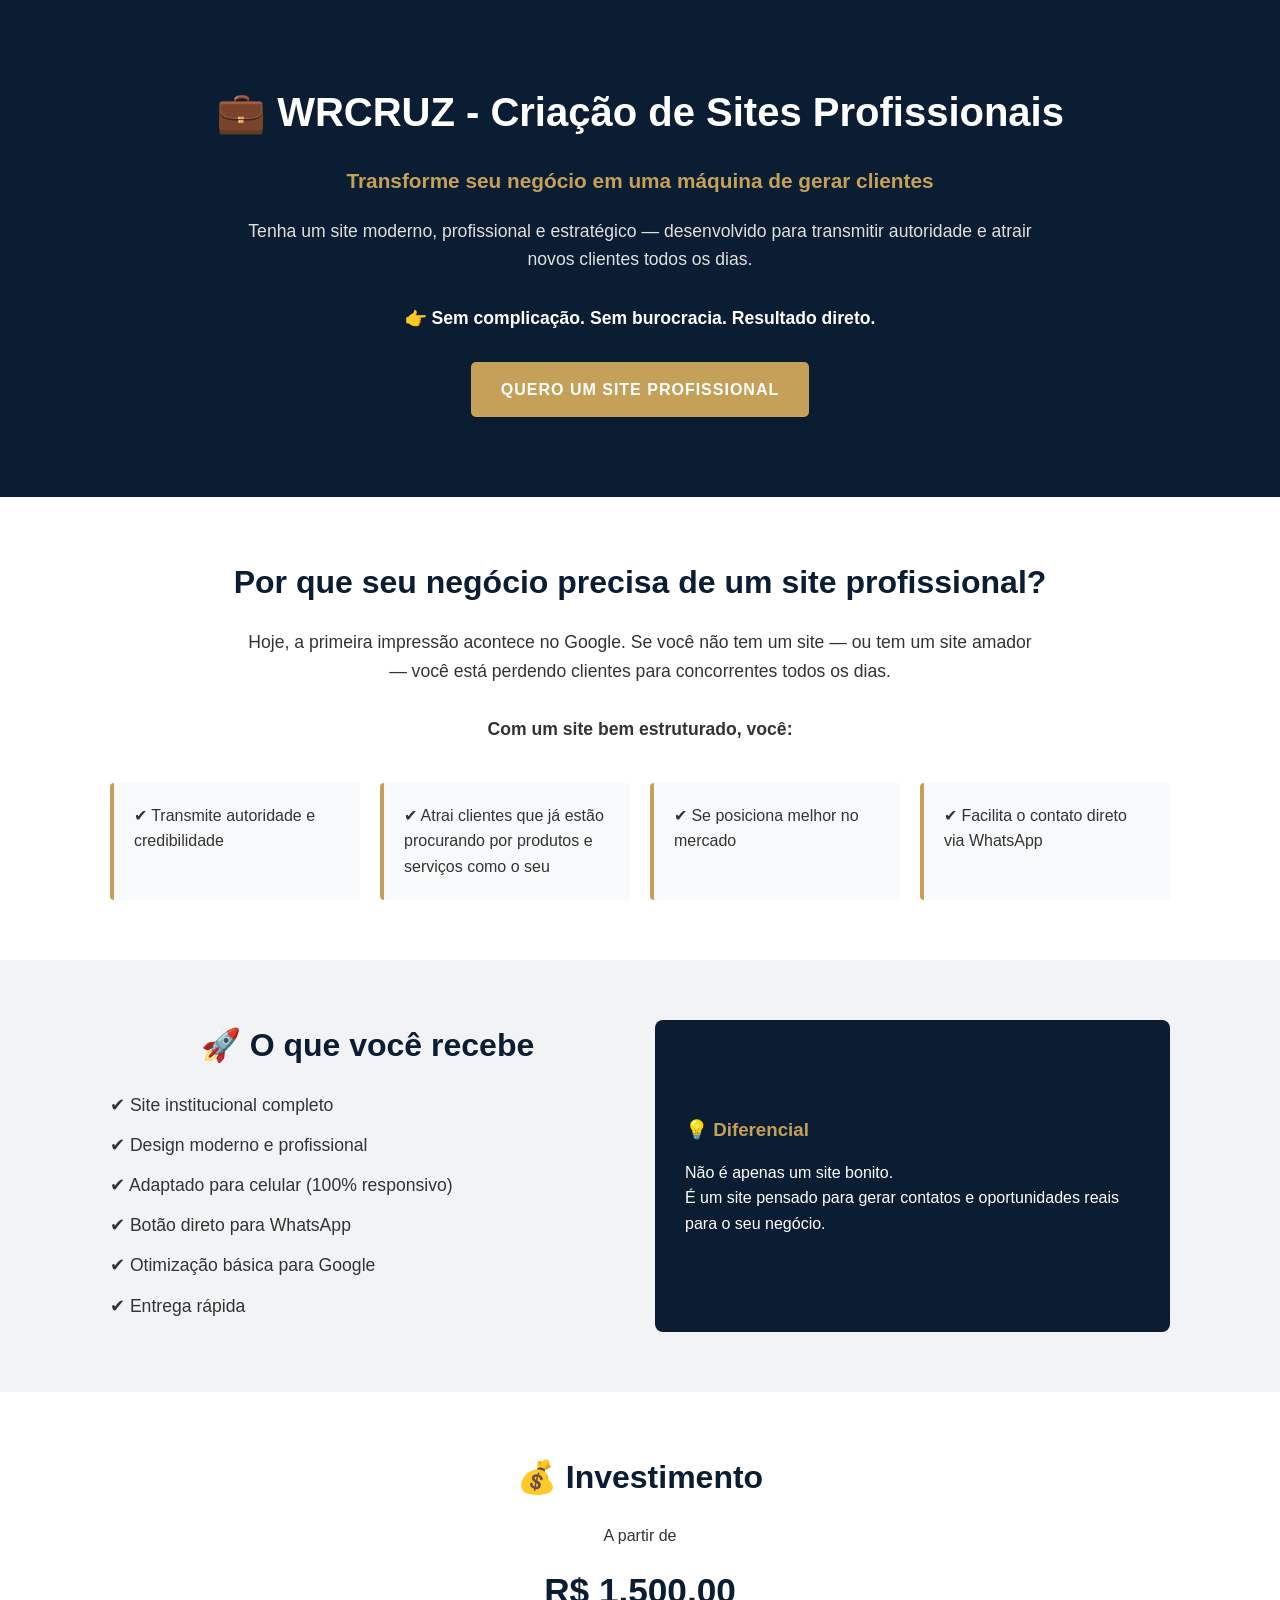
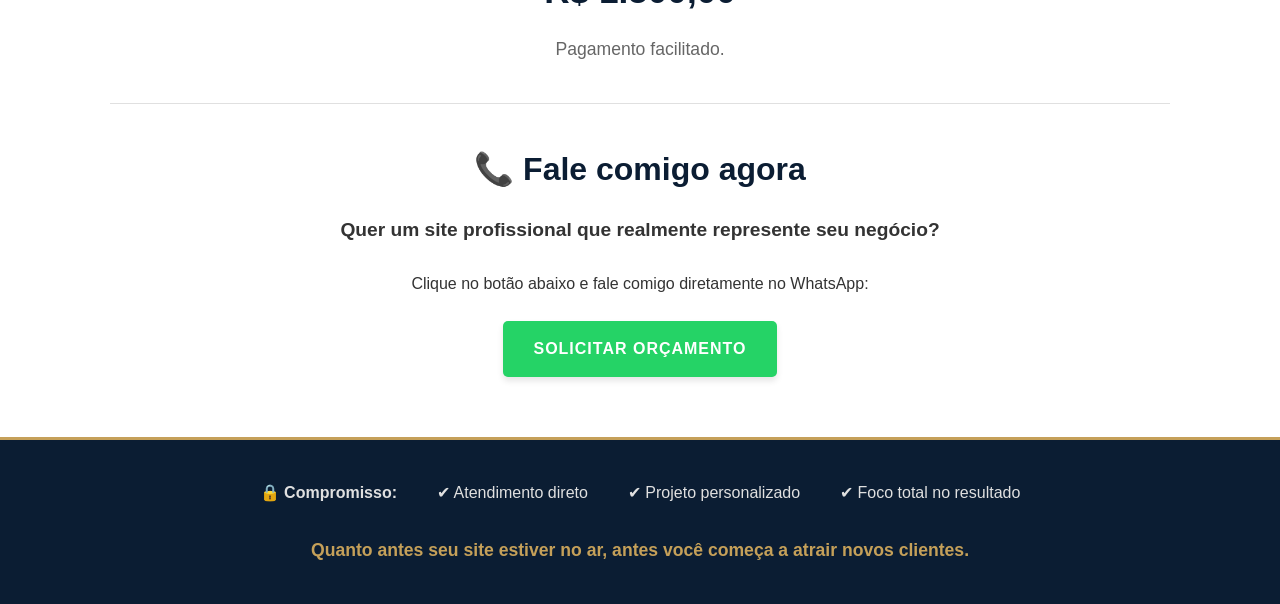
==== index.html @ fa752a33 "primeira versão da landing page" ====
<!DOCTYPE html>
<html lang="pt-BR">
<head>
    <meta charset="UTF-8">
    <meta name="viewport" content="width=device-width, initial-scale=1.0">
    <title>Criação de Sites Profissionais para Advogados</title>
    <link rel="stylesheet" href="estilo.css">
</head>
<body>

    <header class="hero">
        <div class="container">
            <h1>💼 WRCRUZ - Criação de Sites Profissionais</h1>
            <p class="subtitle">Transforme seu negócio em uma máquina de gerar clientes</p>
            <p>Tenha um site moderno, profissional e estratégico — desenvolvido para transmitir autoridade e atrair novos clientes todos os dias.</p>
            <p class="highlight">👉 Sem complicação. Sem burocracia. Resultado direto.</p>
            <a href="#contato" class="btn">Quero um site profissional</a>
        </div>
    </header>

    <section class="por-que">
        <div class="container">
            <h2>Por que seu negócio precisa de um site profissional?</h2>
            <p>Hoje, a primeira impressão acontece no Google. Se você não tem um site — ou tem um site amador — você está perdendo clientes para concorrentes todos os dias.</p>
            
            <p><strong>Com um site bem estruturado, você:</strong></p>
            
            <div class="grid-beneficios">
                <div class="card-beneficio">✔ Transmite autoridade e credibilidade</div>
                <div class="card-beneficio">✔ Atrai clientes que já estão procurando por produtos e serviços como o seu</div>
                <div class="card-beneficio">✔ Se posiciona melhor no mercado</div>
                <div class="card-beneficio">✔ Facilita o contato direto via WhatsApp</div>
            </div>
        </div>
    </section>

    <section class="entrega">
        <div class="container">
            <div class="grid-entrega">
                <div class="lista-entrega">
                    <h2>🚀 O que você recebe</h2>
                    <ul>
                        <li>✔ Site institucional completo</li>
                        <li>✔ Design moderno e profissional</li>
                        <li>✔ Adaptado para celular (100% responsivo)</li>
                        <li>✔ Botão direto para WhatsApp</li>
                        <li>✔ Otimização básica para Google</li>
                        <li>✔ Entrega rápida</li>
                    </ul>
                </div>
                <div class="diferencial-box">
                    <h3>💡 Diferencial</h3>
                    <p>Não é apenas um site bonito.</p>
                    <p>É um site pensado para gerar contatos e oportunidades reais para o seu negócio.</p>
                </div>
            </div>
        </div>
    </section>

    <section id="contato" class="cta-final">
        <div class="container">
            <h2>💰 Investimento</h2>
            <p>A partir de</p>
            <div class="preco">R$ 1.500,00</div>
            <p class="pagamento">Pagamento facilitado.</p>
            
            <hr style="border: 0; height: 1px; background: #e0e0e0; margin: 40px 0;">

            <h2>📞 Fale comigo agora</h2>
            <p class="contato-texto">Quer um site profissional que realmente represente seu negócio?</p>
            <p style="margin-bottom: 25px;">Clique no botão abaixo e fale comigo diretamente no WhatsApp:</p>
            
            <a href="https://wa.me/5511947932187" target="_blank" class="btn" style="background-color: #25d366;">Solicitar Orçamento</a>
        </div>
    </section>

    <footer>
        <div class="container">
            <div class="grid-compromisso">
                <div class="item-compromisso">🔒 <strong>Compromisso:</strong></div>
                <div class="item-compromisso">✔ Atendimento direto</div>
                <div class="item-compromisso">✔ Projeto personalizado</div>
                <div class="item-compromisso">✔ Foco total no resultado</div>
            </div>
            <p class="fechamento">Quanto antes seu site estiver no ar, antes você começa a atrair novos clientes.</p>
        </div>
    </footer>

</body>
</html>
---- estilo.css ----
/* Estilos Gerais / Reset */
        * {
            margin: 0;
            padding: 0;
            box-sizing: border-box;
            font-family: 'Segoe UI', Tahoma, Geneva, Verdana, sans-serif;
        }

        body {
            background-color: #f8f9fa;
            color: #333333;
            line-height: 1.6;
        }

        .container {
            max-width: 1100px;
            margin: 0 auto;
            padding: 0 20px;
        }

        h2 {
            font-size: 2rem;
            color: #0b1d33;
            margin-bottom: 20px;
            text-align: center;
        }

        section {
            padding: 60px 0;
        }

        /* Botões */
        .btn {
            display: inline-block;
            background-color: #c5a059; /* Tom Dourado/Bronze Elegante */
            color: #ffffff;
            padding: 15px 30px;
            text-decoration: none;
            font-weight: bold;
            border-radius: 5px;
            text-transform: uppercase;
            letter-spacing: 1px;
            transition: background 0.3s ease;
            box-shadow: 0 4px 6px rgba(0,0,0,0.1);
            text-align: center;
        }

        .btn:hover {
            background-color: #a38142;
        }

        /* Hero Section (Topo) */
        .hero {
            background-color: #0b1d33; /* Azul Escuro Corporativo/Jurídico */
            color: #ffffff;
            padding: 80px 0;
            text-align: center;
        }

        .hero h1 {
            font-size: 2.5rem;
            margin-bottom: 20px;
            color: #ffffff;
        }

        .hero .subtitle {
            font-size: 1.3rem;
            color: #c5a059;
            margin-bottom: 20px;
            font-weight: 600;
        }

        .hero p {
            font-size: 1.1rem;
            max-width: 800px;
            margin: 0 auto 30px auto;
            color: #e0e0e0;
        }

        .hero .highlight {
            font-weight: bold;
            color: #ffffff;
            margin-bottom: 30px;
        }

        /* Seção Por Que */
        .por-que {
            background-color: #ffffff;
        }

        .por-que p {
            font-size: 1.1rem;
            text-align: center;
            max-width: 800px;
            margin: 0 auto 30px auto;
        }

        .grid-beneficios {
            display: grid;
            grid-template-columns: repeat(auto-fit, minmax(220px, 1fr));
            gap: 20px;
            margin-top: 40px;
        }

        .card-beneficio {
            background: #f8f9fa;
            padding: 20px;
            border-left: 4px solid #c5a059;
            border-radius: 4px;
        }

        /* Seção Entrega / Diferencial */
        .entrega {
            background-color: #f1f3f5;
        }

        .grid-entrega {
            display: grid;
            grid-template-columns: repeat(auto-fit, minmax(280px, 1fr));
            gap: 30px;
        }

        .lista-entrega ul {
            list-style: none;
        }

        .lista-entrega li {
            margin-bottom: 12px;
            font-size: 1.1rem;
        }

        .diferencial-box {
            background-color: #0b1d33;
            color: white;
            padding: 30px;
            border-radius: 8px;
            display: flex;
            flex-direction: column;
            justify-content: center;
        }

        .diferencial-box h3 {
            color: #c5a059;
            margin-bottom: 15px;
        }

        /* Seção Investimento / Contato */
        .cta-final {
            background-color: #ffffff;
            text-align: center;
        }

        .preco {
            font-size: 2.2rem;
            color: #0b1d33;
            font-weight: bold;
            margin: 15px 0;
        }

        .pagamento {
            font-size: 1.1rem;
            color: #666;
            margin-bottom: 40px;
        }

        .contato-texto {
            font-size: 1.2rem;
            margin-bottom: 25px;
            font-weight: 600;
        }

        /* Rodapé / Compromisso */
        footer {
            background-color: #0b1d33;
            color: #ffffff;
            padding: 40px 0;
            text-align: center;
            border-top: 3px solid #c5a059;
        }

        .grid-compromisso {
            display: flex;
            justify-content: center;
            gap: 40px;
            flex-wrap: wrap;
            margin-bottom: 30px;
        }

        .item-compromisso {
            font-size: 1rem;
            color: #e0e0e0;
        }

        .fechamento {
            font-size: 1.1rem;
            color: #c5a059;
            font-weight: bold;
        }

        /* Responsividade para telas menores */
        @media (max-width: 768px) {
            .hero h1 { font-size: 2rem; }
            h2 { font-size: 1.6rem; }
            .grid-compromisso { flex-direction: column; gap: 15px; }
        }
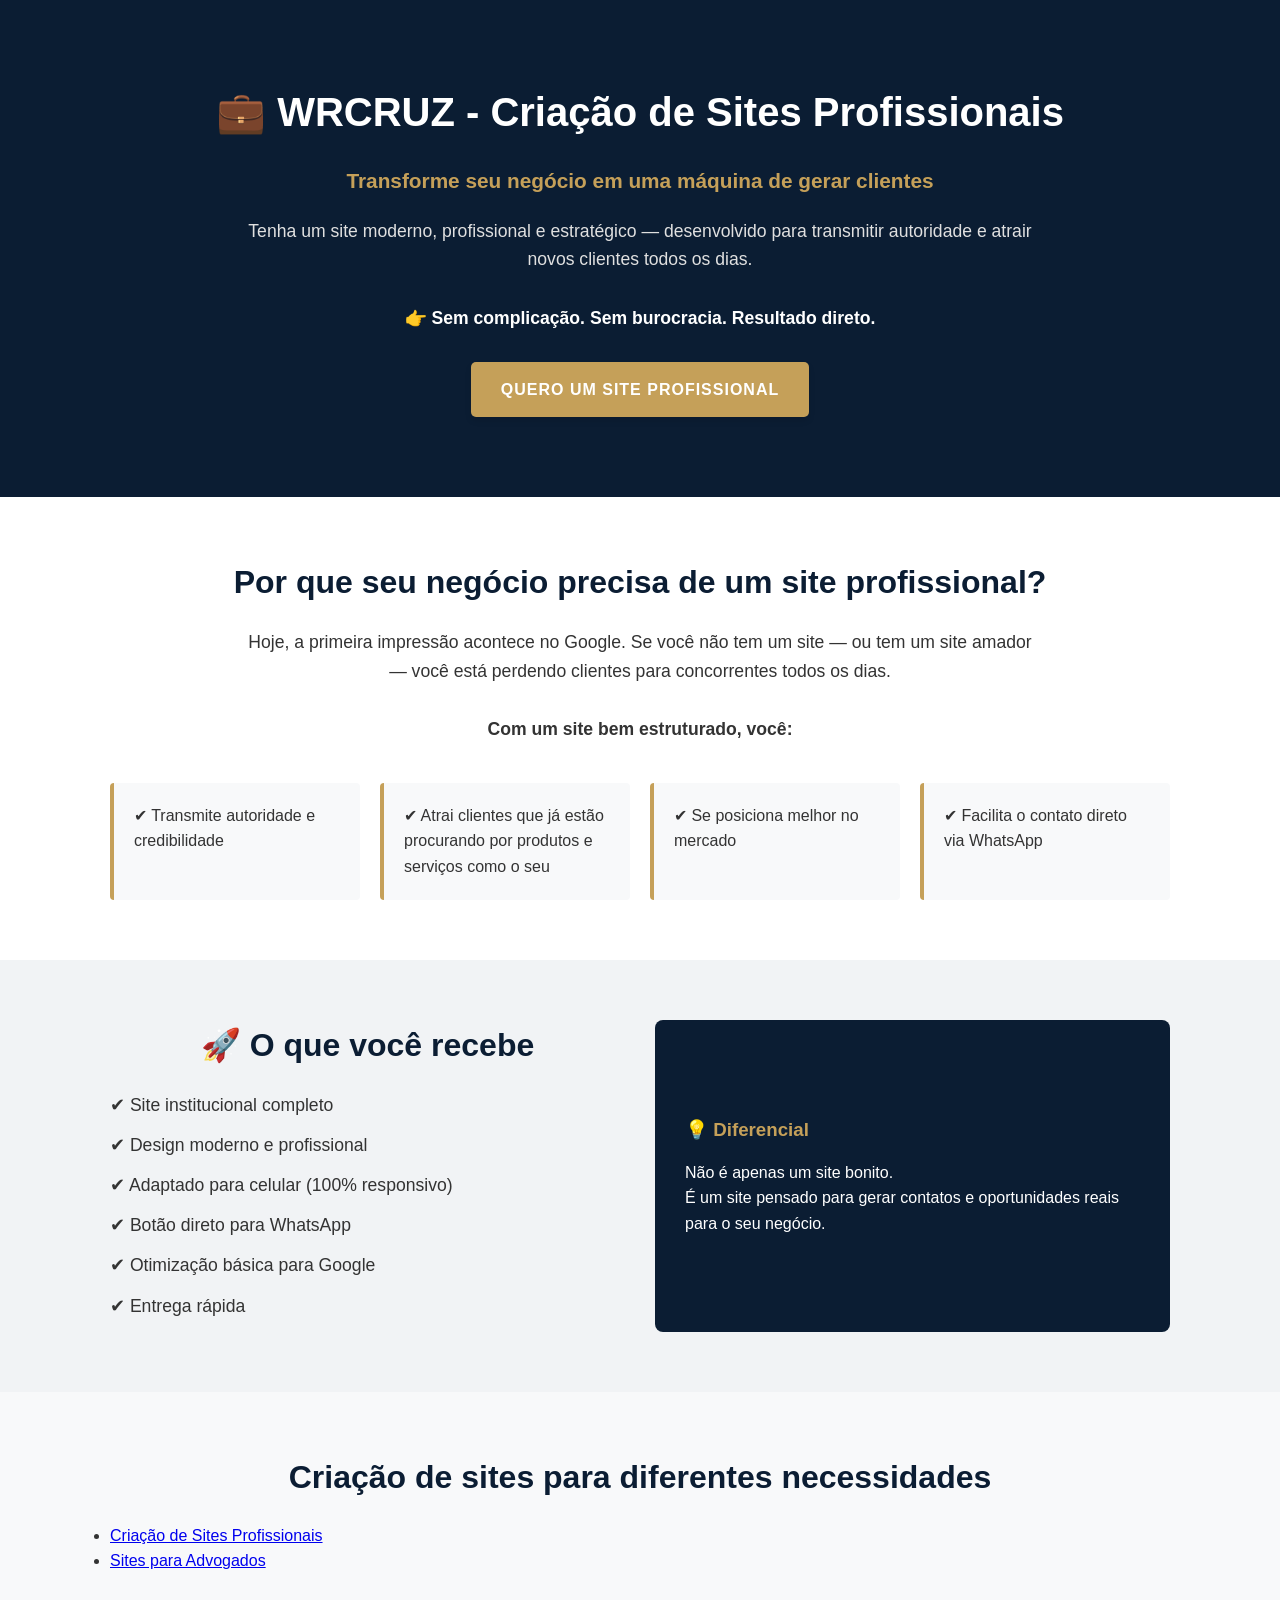
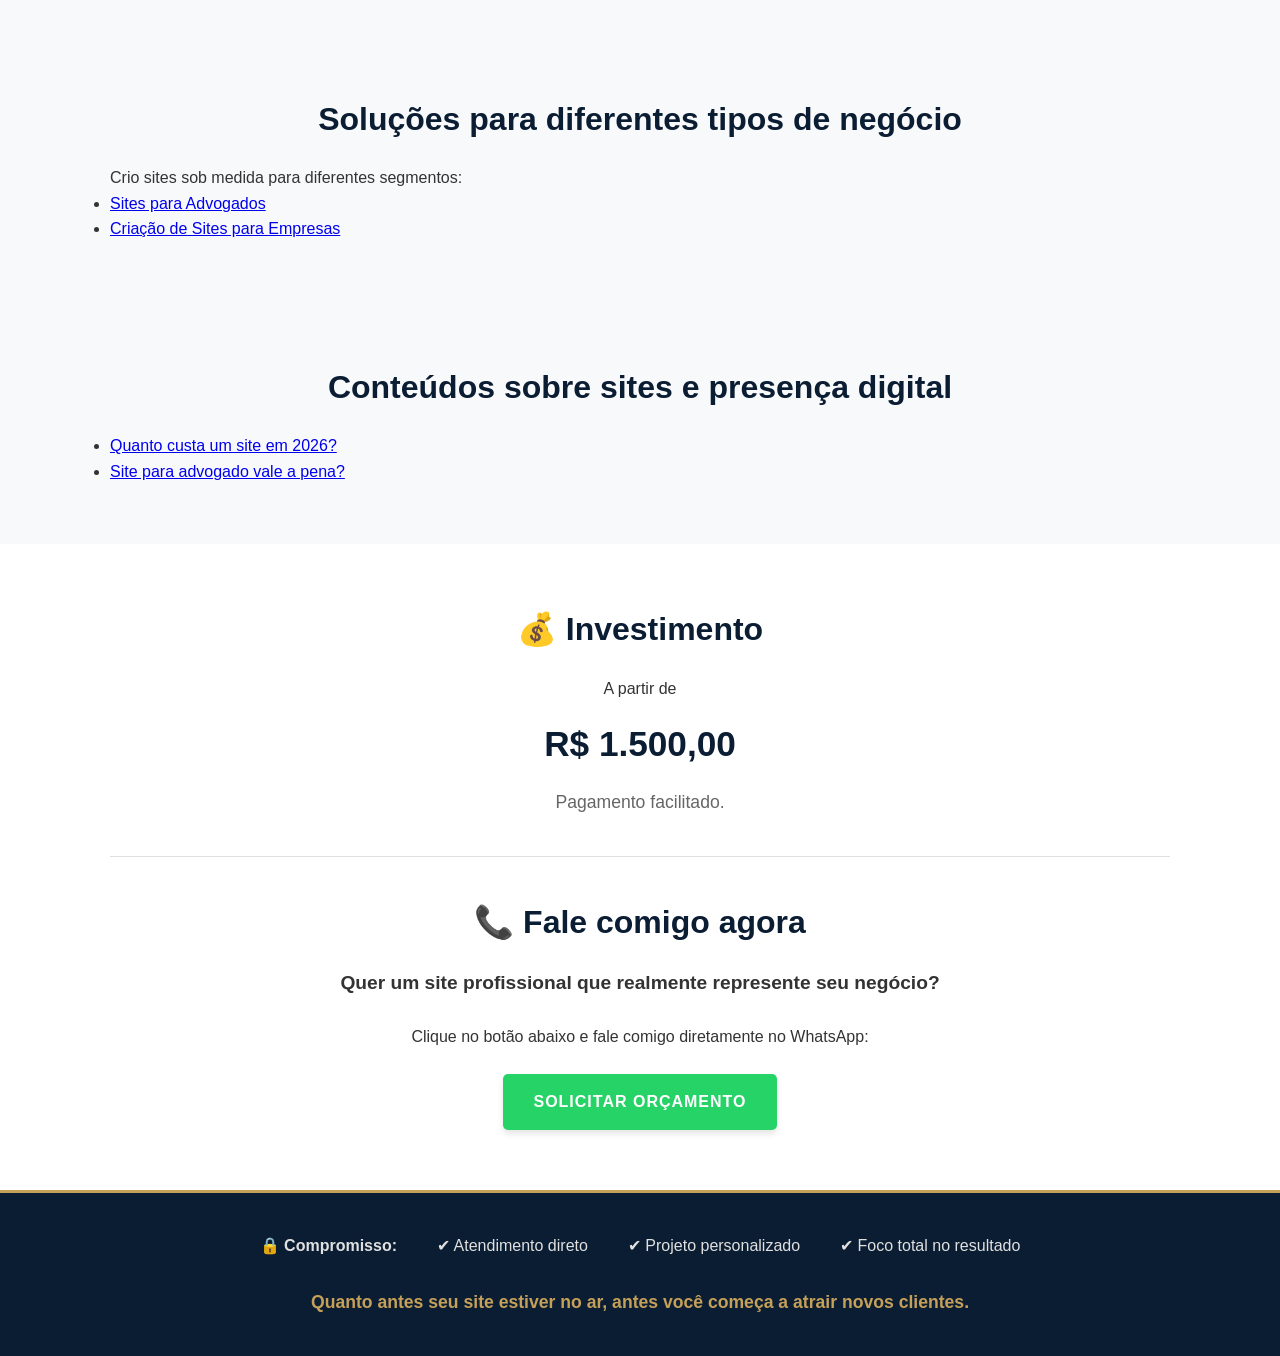
==== commit f915c07d: "segunda versão da landing page" ====
--- a/index.html
+++ b/index.html
@@ -3,7 +3,8 @@
 <head>
     <meta charset="UTF-8">
     <meta name="viewport" content="width=device-width, initial-scale=1.0">
-    <title>Criação de Sites Profissionais para Advogados</title>
+    <title>Criação de Sites Profissionais | WR Cruz</title>
+    <meta name="description" content="Criação de sites profissionais para advogados, imobiliárias e condomínios. Sites rápidos, modernos e otimizados para Google.">
     <link rel="stylesheet" href="estilo.css">
 </head>
 <body>
@@ -57,6 +58,53 @@
         </div>
     </section>
 
+    <section class="servicos">
+        <div class="container">
+
+            <h2>Criação de sites para diferentes necessidades</h2>
+
+            <ul>
+            <li><a href="criacao-de-sites.html">Criação de Sites Profissionais</a></li>
+            <li><a href="sites-para-advogados.html">Sites para Advogados</a></li>
+            </ul>
+
+        </div>
+    </section>
+
+    <section class="nichos">
+        <div class="container">
+            <h2>Soluções para diferentes tipos de negócio</h2>
+
+            <p>Crio sites sob medida para diferentes segmentos:</p>
+
+            <ul>
+                <li><a href="sites-para-advogados.html">Sites para Advogados</a></li>
+                <li><a href="criacao-de-sites.html">Criação de Sites para Empresas</a></li>
+            </ul>
+
+        </div>
+    </section>
+
+    <section class="conteudo">
+        <div class="container">
+            <h2>Conteúdos sobre sites e presença digital</h2>
+
+            <ul>
+                <li>
+                    <a href="quanto-custa-site-2026.html">
+                        Quanto custa um site em 2026?
+                    </a>
+                </li>
+
+                <li>
+                    <a href="site-para-advogado-vale-a-pena.html">
+                        Site para advogado vale a pena?
+                    </a>
+                </li>
+            </ul>
+        </div>
+    </section>
+
     <section id="contato" class="cta-final">
         <div class="container">
             <h2>💰 Investimento</h2>
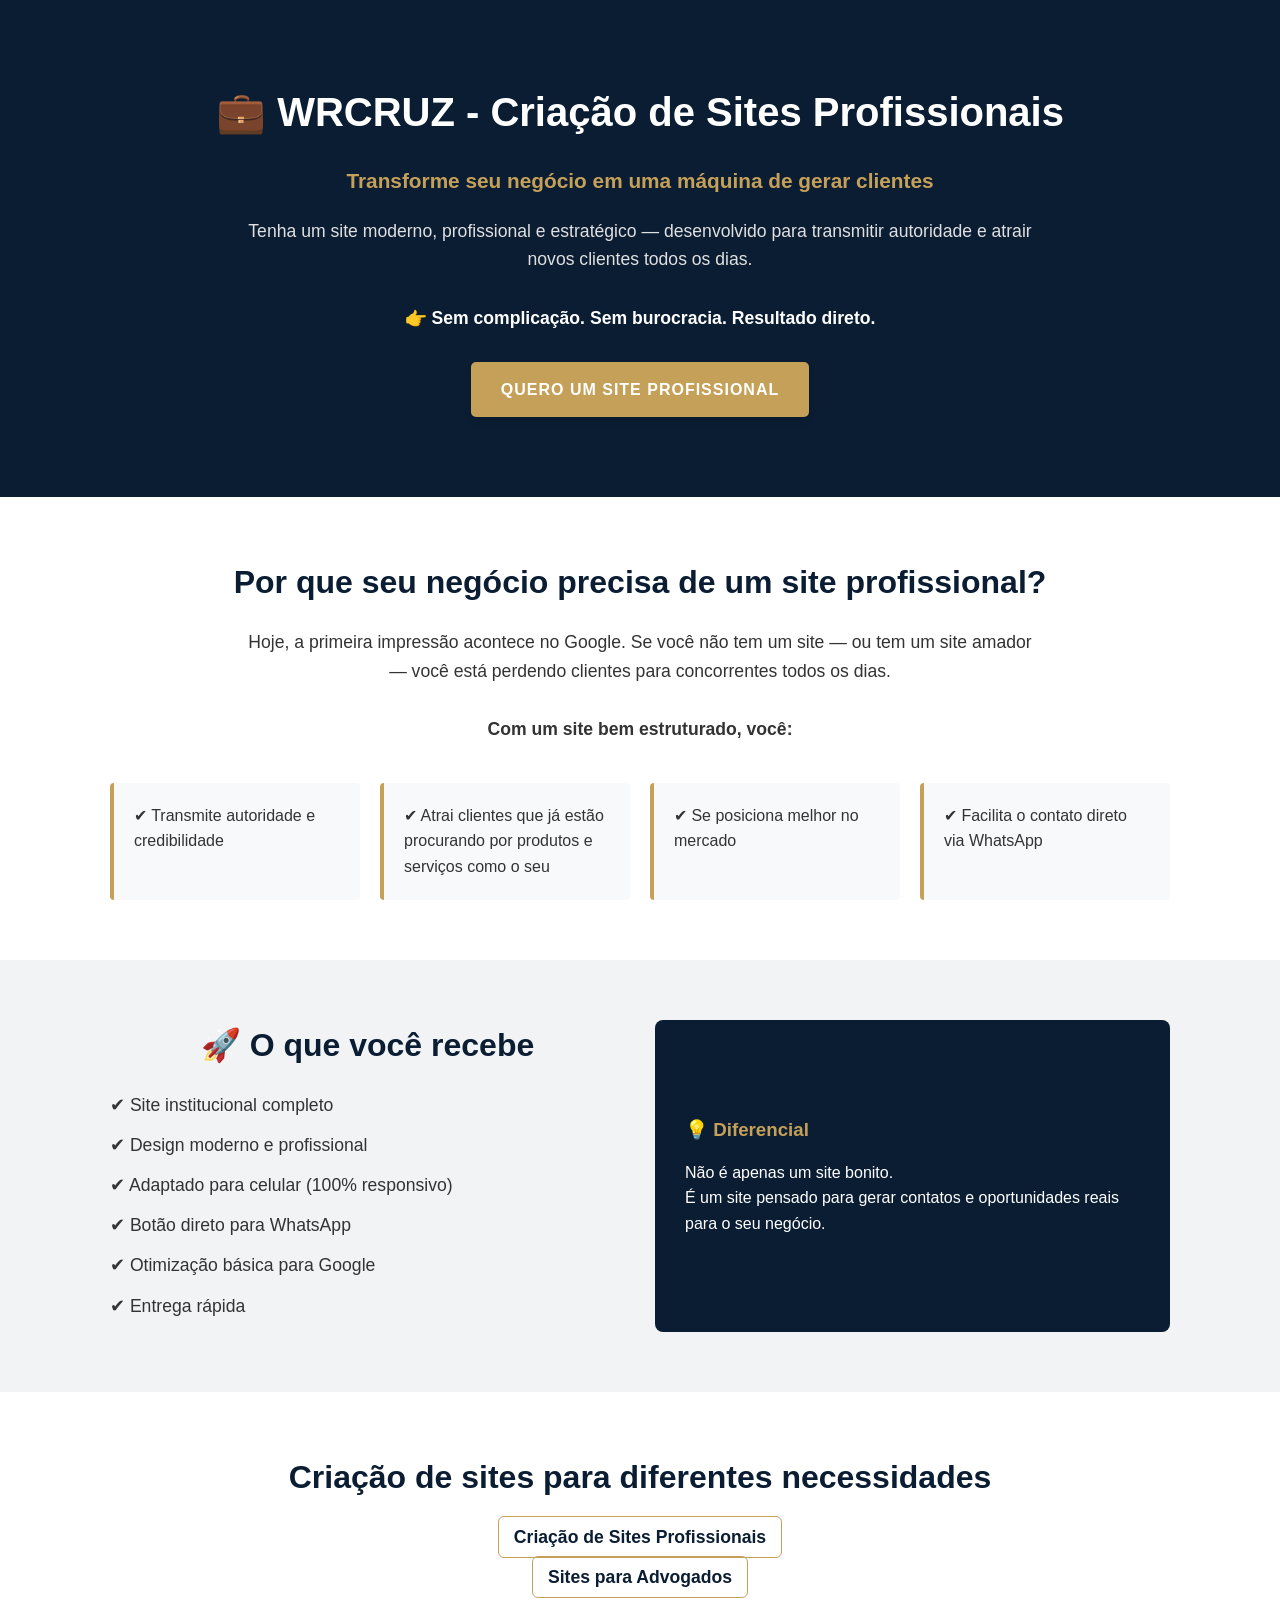
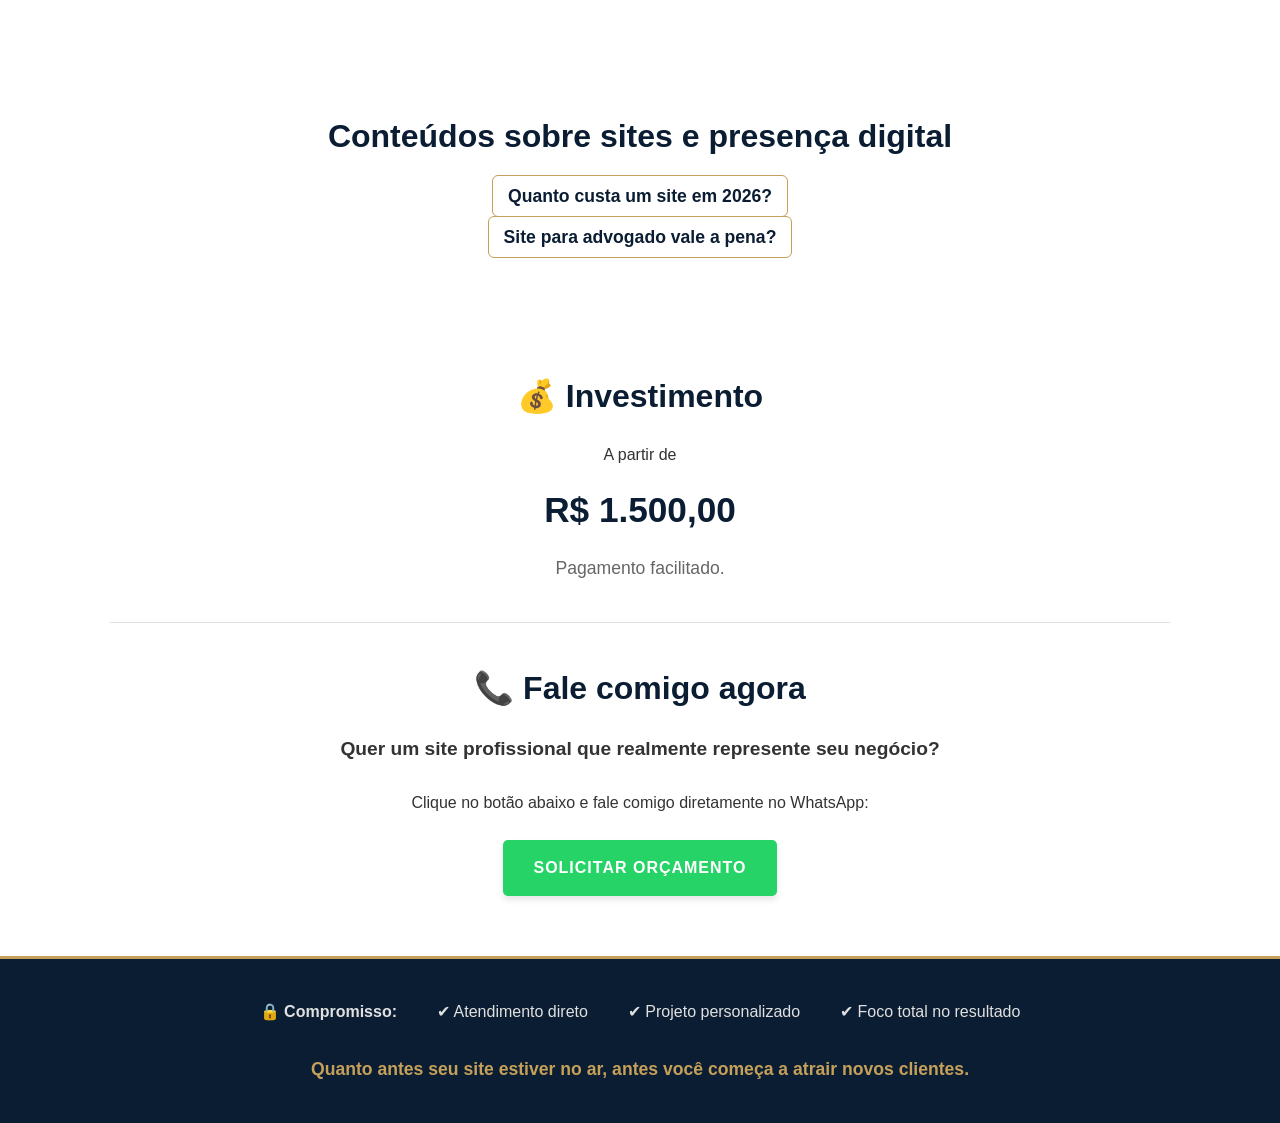
==== commit 1f2cb99f: "terceira versão da landing page" ====
--- a/index.html
+++ b/index.html
@@ -71,20 +71,6 @@
         </div>
     </section>
 
-    <section class="nichos">
-        <div class="container">
-            <h2>Soluções para diferentes tipos de negócio</h2>
-
-            <p>Crio sites sob medida para diferentes segmentos:</p>
-
-            <ul>
-                <li><a href="sites-para-advogados.html">Sites para Advogados</a></li>
-                <li><a href="criacao-de-sites.html">Criação de Sites para Empresas</a></li>
-            </ul>
-
-        </div>
-    </section>
-
     <section class="conteudo">
         <div class="container">
             <h2>Conteúdos sobre sites e presença digital</h2>
--- a/estilo.css
+++ b/estilo.css
@@ -204,3 +204,57 @@
             h2 { font-size: 1.6rem; }
             .grid-compromisso { flex-direction: column; gap: 15px; }
         }
+
+    /* ===== NOVAS SEÇÕES (SERVIÇOS / NICHO / CONTEÚDO) ===== */
+
+    .servicos,
+    .nichos,
+    .conteudo {
+        background-color: #ffffff;
+        text-align: center;
+        padding: 60px 20px;
+    }
+
+    .servicos h2,
+    .nichos h2,
+    .conteudo h2 {
+        color: #0b1d33;
+        margin-bottom: 20px;
+    }
+
+    .servicos ul,
+    .nichos ul,
+    .conteudo ul {
+        list-style: none;
+        padding: 0;
+        margin-top: 20px;
+        display: flex;
+        flex-direction: column;
+        gap: 12px;
+        align-items: center;
+    }
+
+    .servicos li,
+    .nichos li,
+    .conteudo li {
+        font-size: 1.1rem;
+    }
+
+    .servicos a,
+    .nichos a,
+    .conteudo a {
+        text-decoration: none;
+        color: #0b1d33;
+        font-weight: 600;
+        padding: 10px 15px;
+        border: 1px solid #c5a059;
+        border-radius: 6px;
+        transition: 0.3s ease;
+    }
+
+    .servicos a:hover,
+    .nichos a:hover,
+    .conteudo a:hover {
+        background-color: #c5a059;
+        color: #ffffff;
+    }
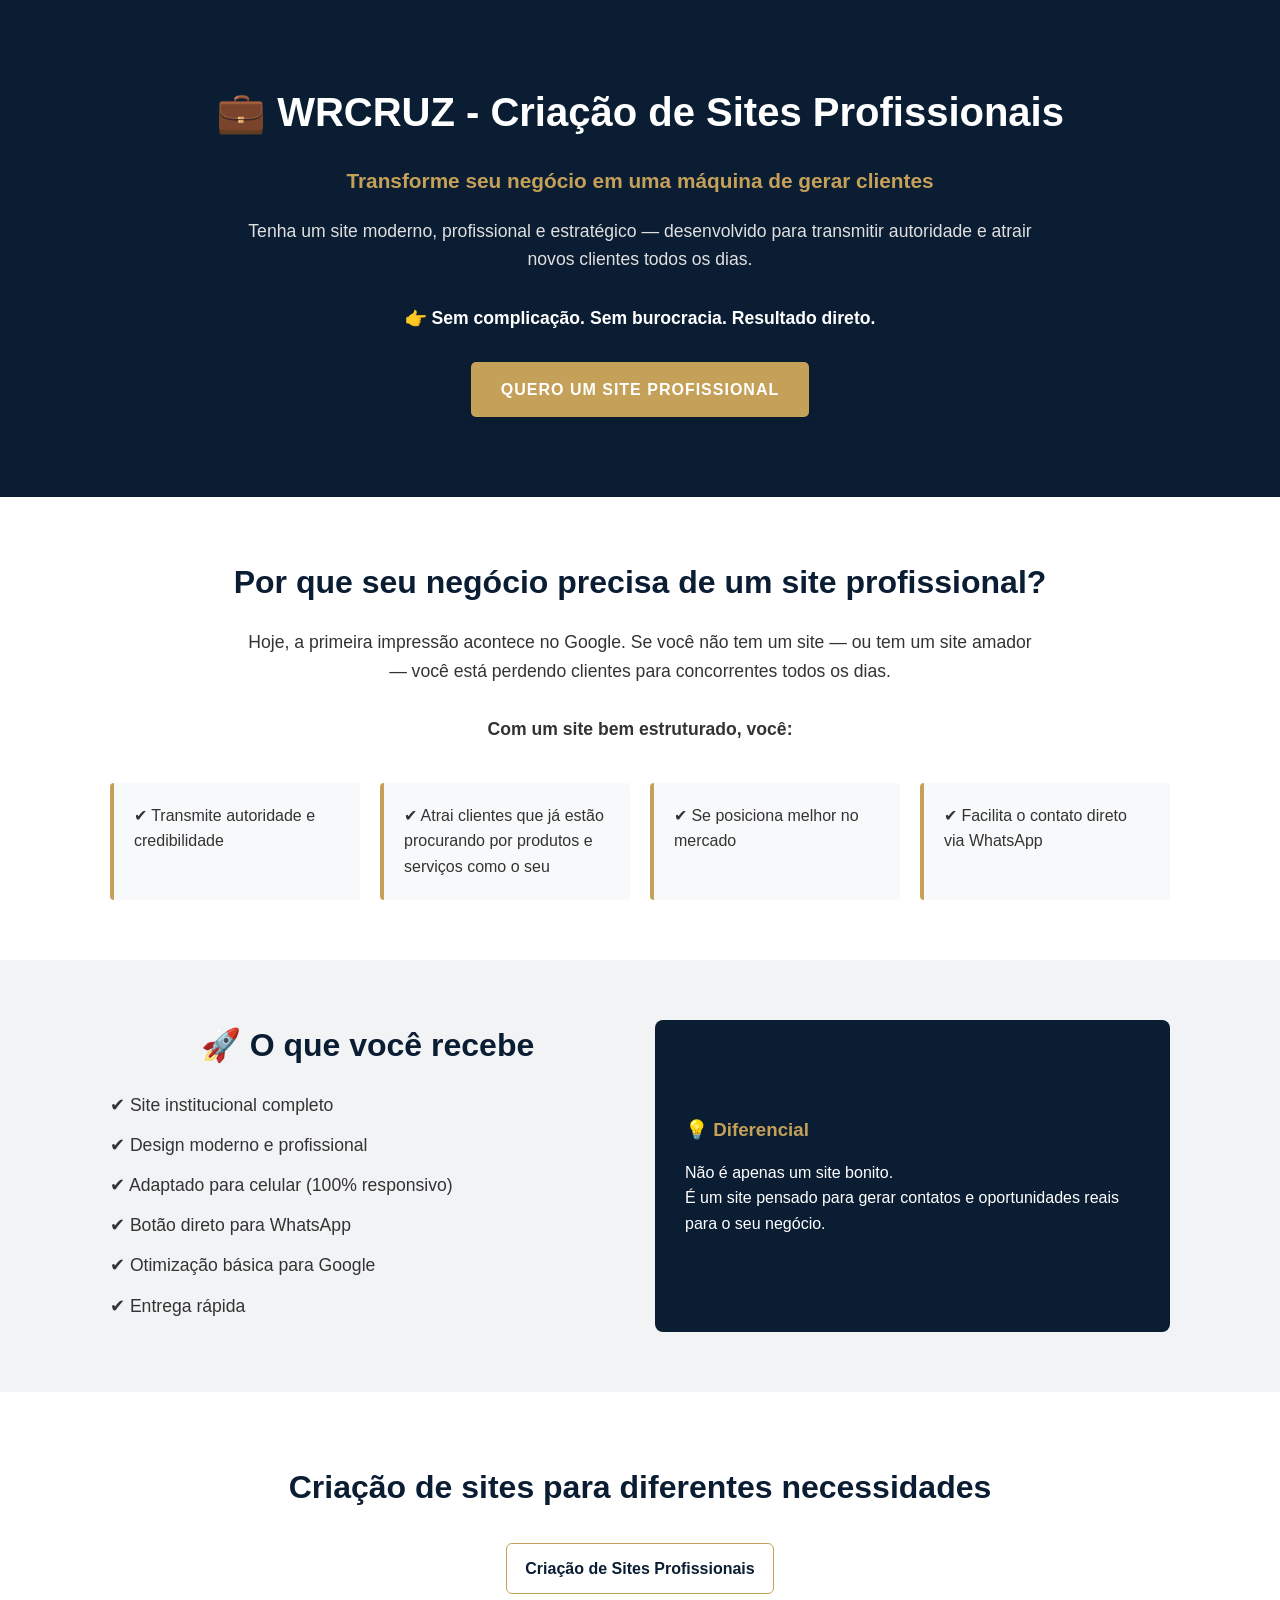
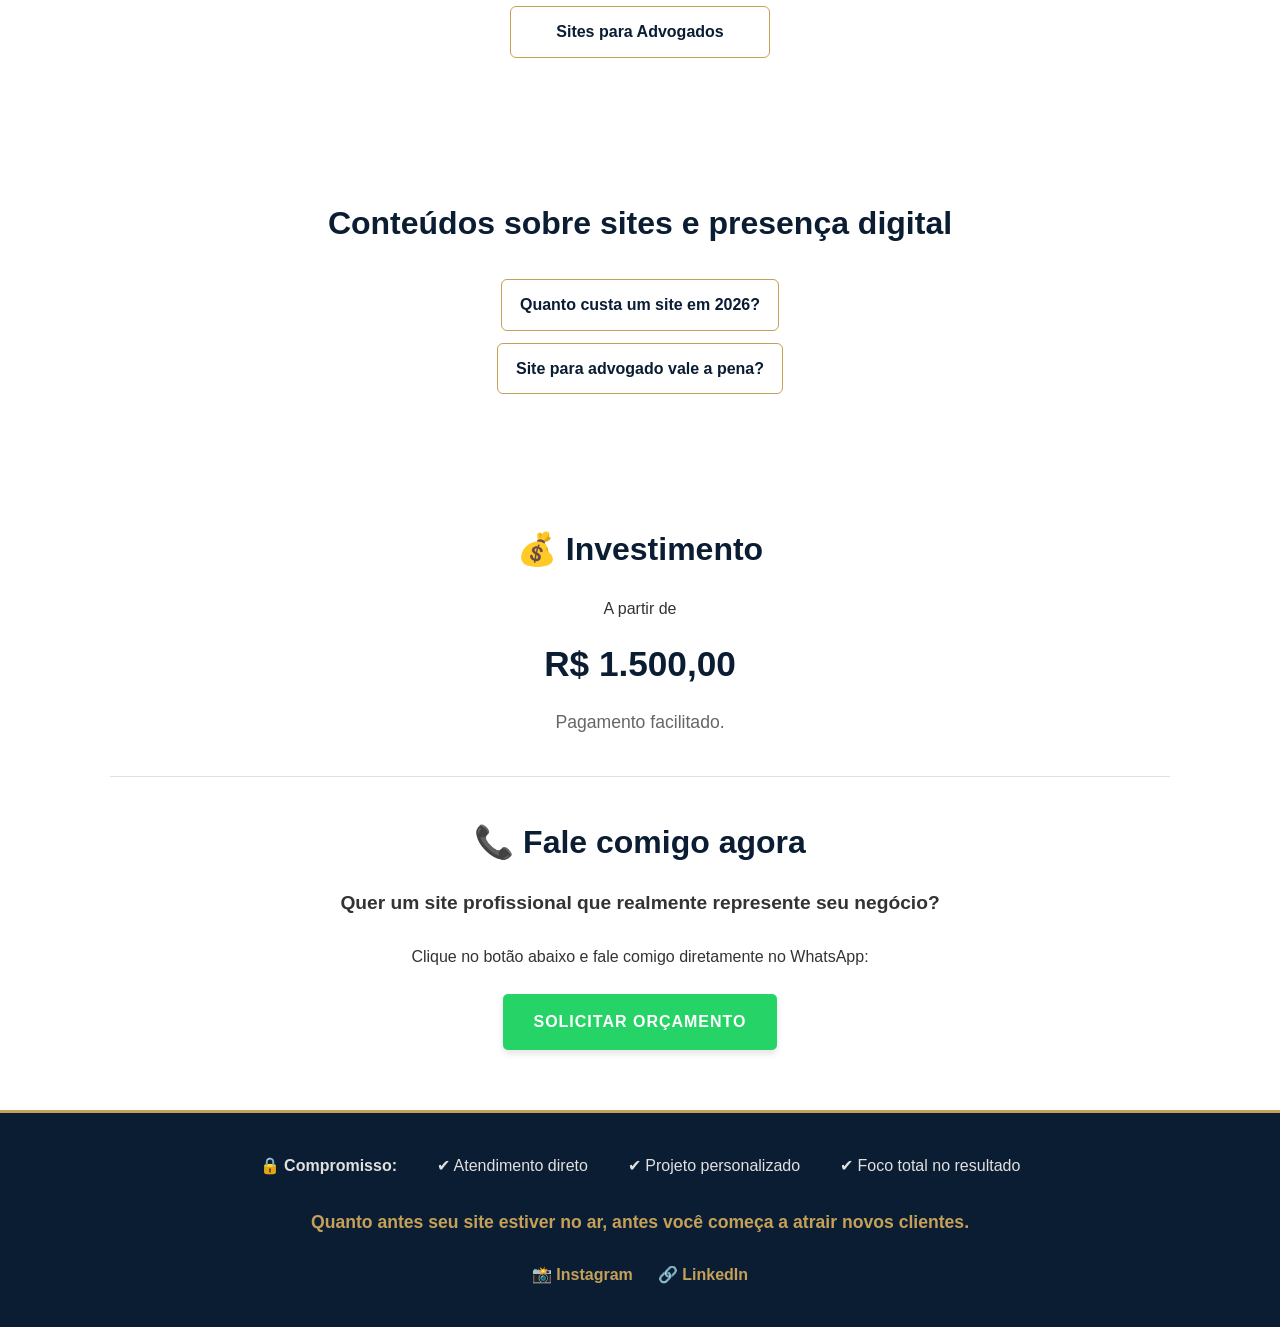
==== commit 136c3193: "atualização footer e links" ====
--- a/index.html
+++ b/index.html
@@ -116,7 +116,14 @@
                 <div class="item-compromisso">✔ Projeto personalizado</div>
                 <div class="item-compromisso">✔ Foco total no resultado</div>
             </div>
+            
             <p class="fechamento">Quanto antes seu site estiver no ar, antes você começa a atrair novos clientes.</p>
+        
+            <!-- Links das redes sociais perfeitamente integrados -->
+            <div class="social-links">
+                <a href="https://www.instagram.com/dev.wrcruz?igsh=MTc3ZGU0MTVsenQ4bQ==" target="_blank" rel="noopener noreferrer">📸 Instagram</a>
+                <a href="https://www.linkedin.com/in/wagner-rogerio-cruz-8895621a3" target="_blank" rel="noopener noreferrer">🔗 LinkedIn</a> 
+            </div>
         </div>
     </footer>
 
--- a/estilo.css
+++ b/estilo.css
@@ -207,54 +207,187 @@
 
     /* ===== NOVAS SEÇÕES (SERVIÇOS / NICHO / CONTEÚDO) ===== */
 
-    .servicos,
-    .nichos,
-    .conteudo {
-        background-color: #ffffff;
-        text-align: center;
-        padding: 60px 20px;
-    }
-
-    .servicos h2,
-    .nichos h2,
-    .conteudo h2 {
-        color: #0b1d33;
-        margin-bottom: 20px;
-    }
-
-    .servicos ul,
-    .nichos ul,
-    .conteudo ul {
-        list-style: none;
-        padding: 0;
-        margin-top: 20px;
-        display: flex;
-        flex-direction: column;
-        gap: 12px;
-        align-items: center;
-    }
-
-    .servicos li,
-    .nichos li,
-    .conteudo li {
-        font-size: 1.1rem;
-    }
-
-    .servicos a,
-    .nichos a,
-    .conteudo a {
-        text-decoration: none;
-        color: #0b1d33;
-        font-weight: 600;
-        padding: 10px 15px;
-        border: 1px solid #c5a059;
-        border-radius: 6px;
-        transition: 0.3s ease;
-    }
-
-    .servicos a:hover,
-    .nichos a:hover,
-    .conteudo a:hover {
-        background-color: #c5a059;
-        color: #ffffff;
-    }+.servicos,
+.nichos,
+.conteudo {
+    background-color: #ffffff;
+    padding: 70px 0;
+    text-align: center;
+}
+
+.servicos h2,
+.nichos h2,
+.conteudo h2 {
+    color: #0b1d33;
+    margin-bottom: 20px;
+}
+
+.servicos p,
+.nichos p,
+.conteudo p {
+    font-size: 1.1rem;
+    color: #333;
+    max-width: 800px;
+    margin: 0 auto 20px auto;
+}
+
+/* LISTAS (PADRÃO MAIS PROFISSIONAL) */
+.servicos ul,
+.nichos ul,
+.conteudo ul {
+    list-style: none;
+    padding: 0;
+    margin-top: 30px;
+
+    display: flex;
+    flex-direction: column;
+    gap: 12px;
+    align-items: center;
+}
+
+/* LINKS COMO BOTÕES (IGUAL AO RESTO DO SITE) */
+.servicos a,
+.nichos a,
+.conteudo a {
+    display: inline-block;
+    text-decoration: none;
+    color: #0b1d33;
+    font-weight: 600;
+    padding: 12px 18px;
+    border: 1px solid #c5a059;
+    border-radius: 6px;
+    transition: 0.3s ease;
+    min-width: 260px;
+}
+
+.servicos a:hover,
+.nichos a:hover,
+.conteudo a:hover {
+    background-color: #c5a059;
+    color: #ffffff;
+    transform: translateY(-2px);
+}
+
+/* =====================================================
+   PÁGINAS INTERNAS (ARTIGOS + SERVIÇOS)
+   ===================================================== */
+
+/* Fundo padrão */
+body.article-page,
+body.service-page {
+    background-color: #f8f9fa; /* Mantém o fundo padrão do site */
+}
+
+/* HEADER interno modificado para herdar a elegância do Hero */
+body.article-page header,
+body.service-page header {
+    background-color: #0b1d33;
+    color: #ffffff;
+    padding: 60px 20px;
+    text-align: center;
+    margin-bottom: 40px;
+}
+
+body.article-page header h1,
+body.service-page header h1 {
+    color: #ffffff;
+    font-size: 2.3rem;
+    margin-bottom: 10px;
+}
+
+body.article-page header p,
+body.service-page header p {
+    color: #c5a059;
+    font-size: 1.2rem;
+    max-width: 700px;
+    margin: 0 auto;
+}
+
+/* Área de Bloco de Leitura Branco (Estilo Card) */
+article, 
+body.service-page .content-wrapper {
+    max-width: 850px;
+    margin: 0 auto 50px auto;
+    padding: 40px;
+    background-color: #ffffff;
+    border-radius: 8px;
+    box-shadow: 0 4px 12px rgba(0,0,0,0.05);
+    line-height: 1.8;
+}
+
+/* Ajustes de Títulos Internos */
+article h2, body.service-page .content-wrapper h2 {
+    font-size: 1.6rem;
+    color: #0b1d33;
+    margin: 35px 0 15px 0;
+    text-align: left; /* Títulos de leitura alinhados à esquerda */
+}
+
+article p, body.service-page .content-wrapper p {
+    font-size: 1.1rem;
+    color: #444;
+    margin-bottom: 20px;
+}
+
+/* Estilização das Listas de Conteúdo */
+article ul, body.service-page .content-wrapper ul {
+    list-style: none;
+    margin: 20px 0;
+    padding-left: 0;
+}
+
+article li, body.service-page .content-wrapper li {
+    margin-bottom: 12px;
+    font-size: 1.1rem;
+    padding-left: 25px;
+    position: relative;
+}
+
+article li::before, body.service-page .content-wrapper li::before {
+    content: "✔";
+    color: #c5a059;
+    position: absolute;
+    left: 0;
+    font-weight: bold;
+}
+
+/* Links embutidos no texto */
+article a, body.service-page .content-wrapper a {
+    color: #c5a059;
+    font-weight: 600;
+    text-decoration: none;
+    border-bottom: 1px dashed #c5a059;
+}
+
+article a:hover, body.service-page .content-wrapper a:hover {
+    color: #0b1d33;
+    border-bottom-style: solid;
+}
+
+/* Seção de rodapé interno de indicação/link */
+.link-sugestao {
+    text-align: center;
+    background: #f1f3f5;
+    padding: 20px;
+    border-radius: 6px;
+    margin-top: 30px;
+}
+
+.social-links {
+    display: flex;
+    justify-content: center; /* Centraliza horizontalmente no Flexbox */
+    gap: 25px;               /* Dá um espaçamento elegante entre os links */
+    margin-top: 25px;        /* Afasta os links do texto de cima */
+}
+
+.social-links a {
+    color: #c5a059;          /* Usa o dourado padrão do seu site para destacar */
+    text-decoration: none;
+    font-weight: 600;
+    font-size: 1rem;
+    transition: color 0.3s ease;
+}
+
+.social-links a:hover {
+    color: #ffffff;          /* Quando passa o mouse, ele brilha em branco */
+}
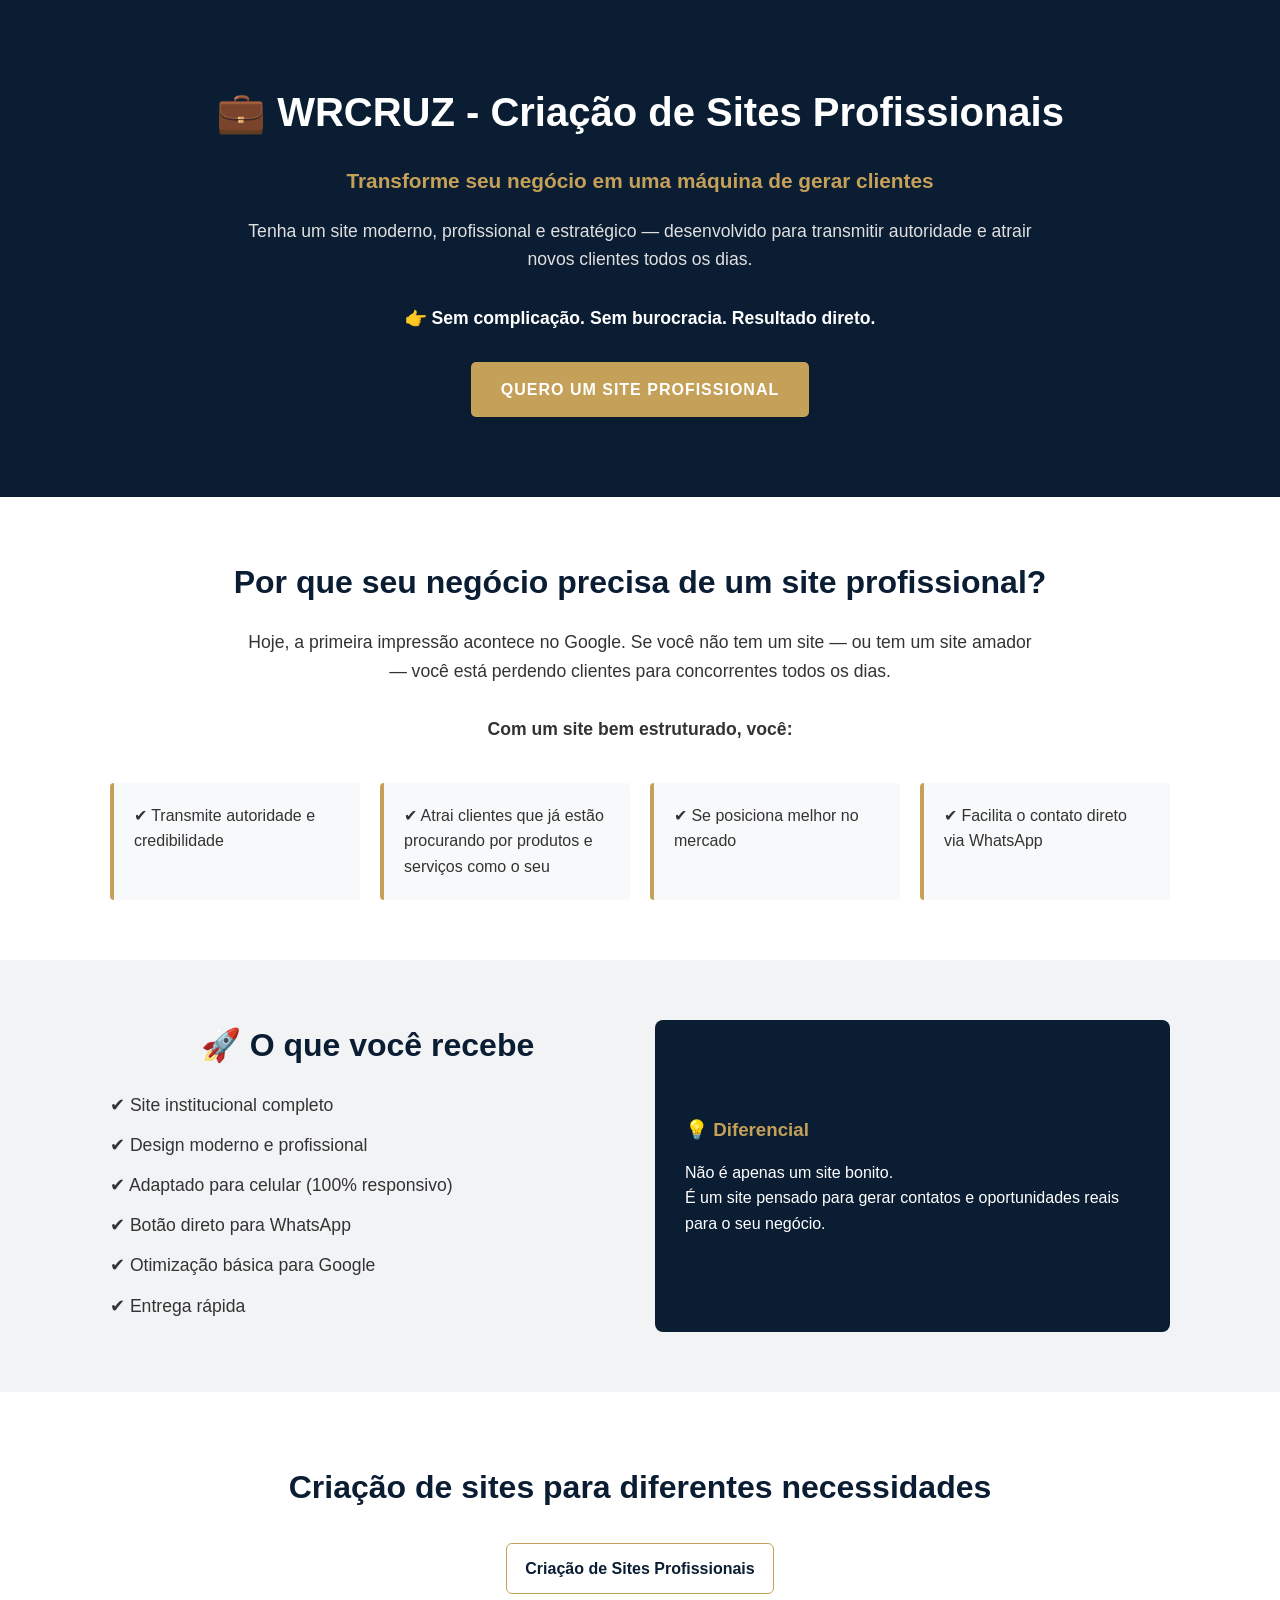
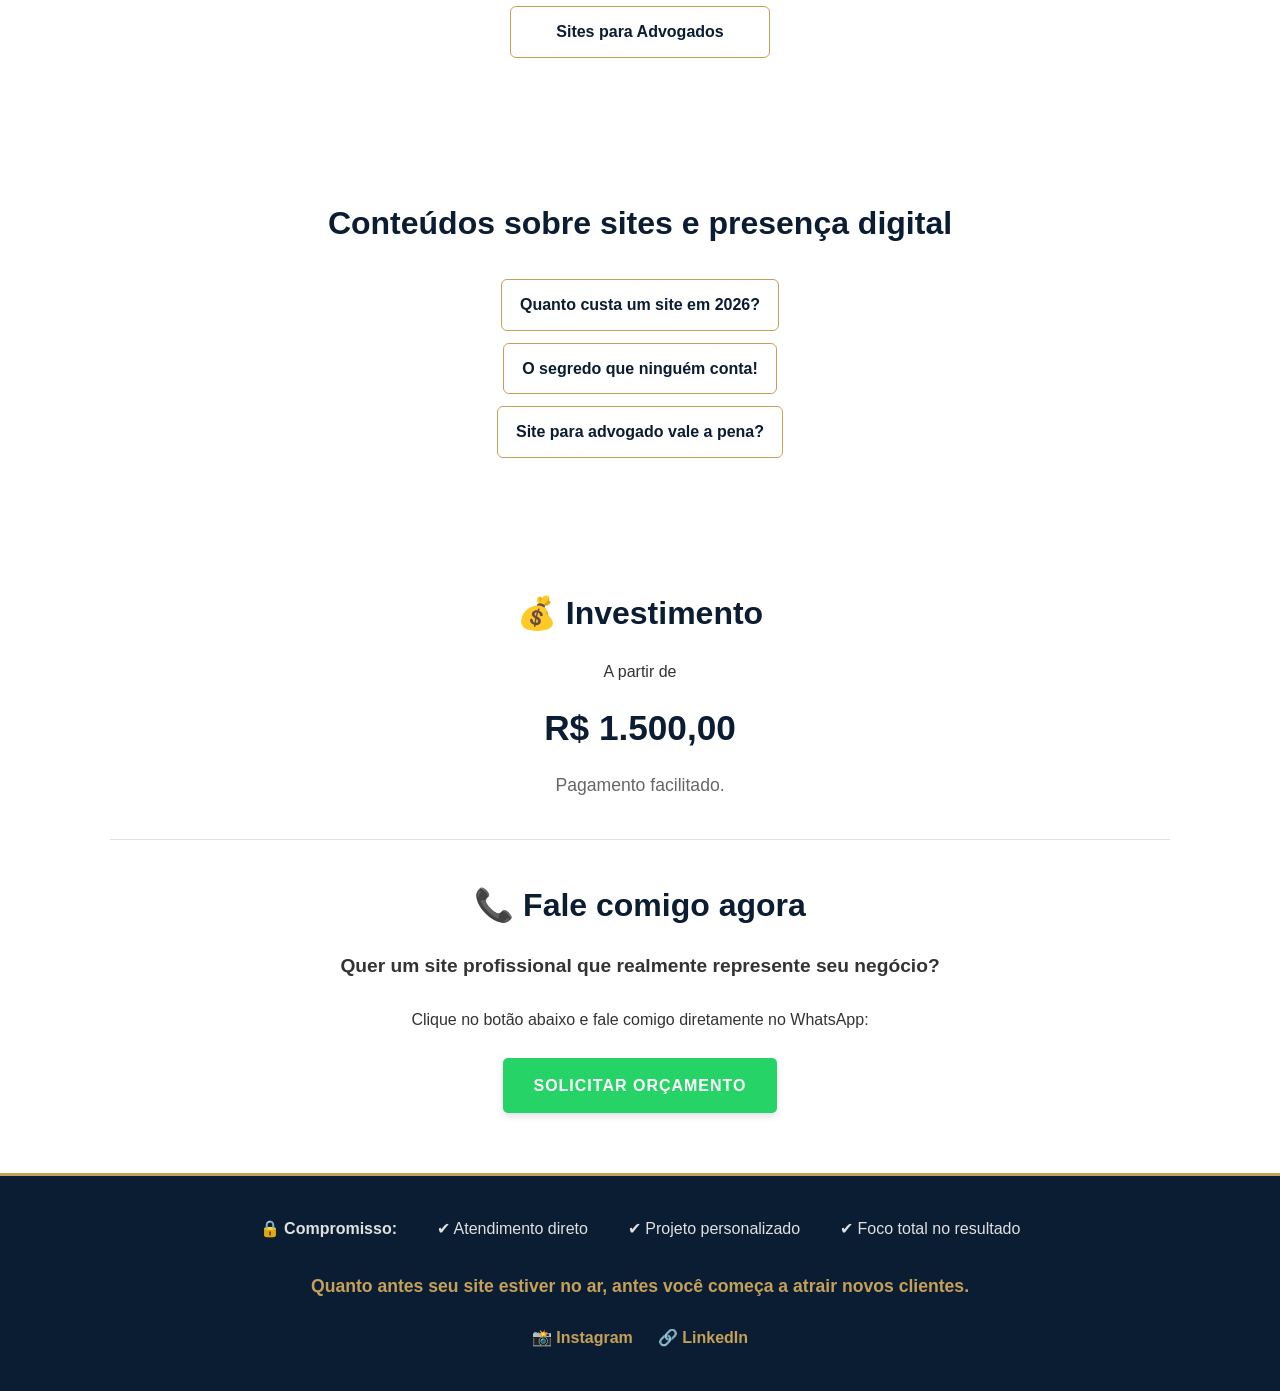
==== commit 1531d572: "artigo o segredo das agencias" ====
--- a/index.html
+++ b/index.html
@@ -1,5 +1,5 @@
 <!DOCTYPE html>
-<html lang="pt-BR">
+<html lang="pt-br">
 <head>
     <meta charset="UTF-8">
     <meta name="viewport" content="width=device-width, initial-scale=1.0">
@@ -83,6 +83,12 @@
                 </li>
 
                 <li>
+                    <a href="o-segredo-das-agencias.html">
+                        O segredo que ninguém conta!
+                    </a>
+                </li>
+
+                <li>
                     <a href="site-para-advogado-vale-a-pena.html">
                         Site para advogado vale a pena?
                     </a>
